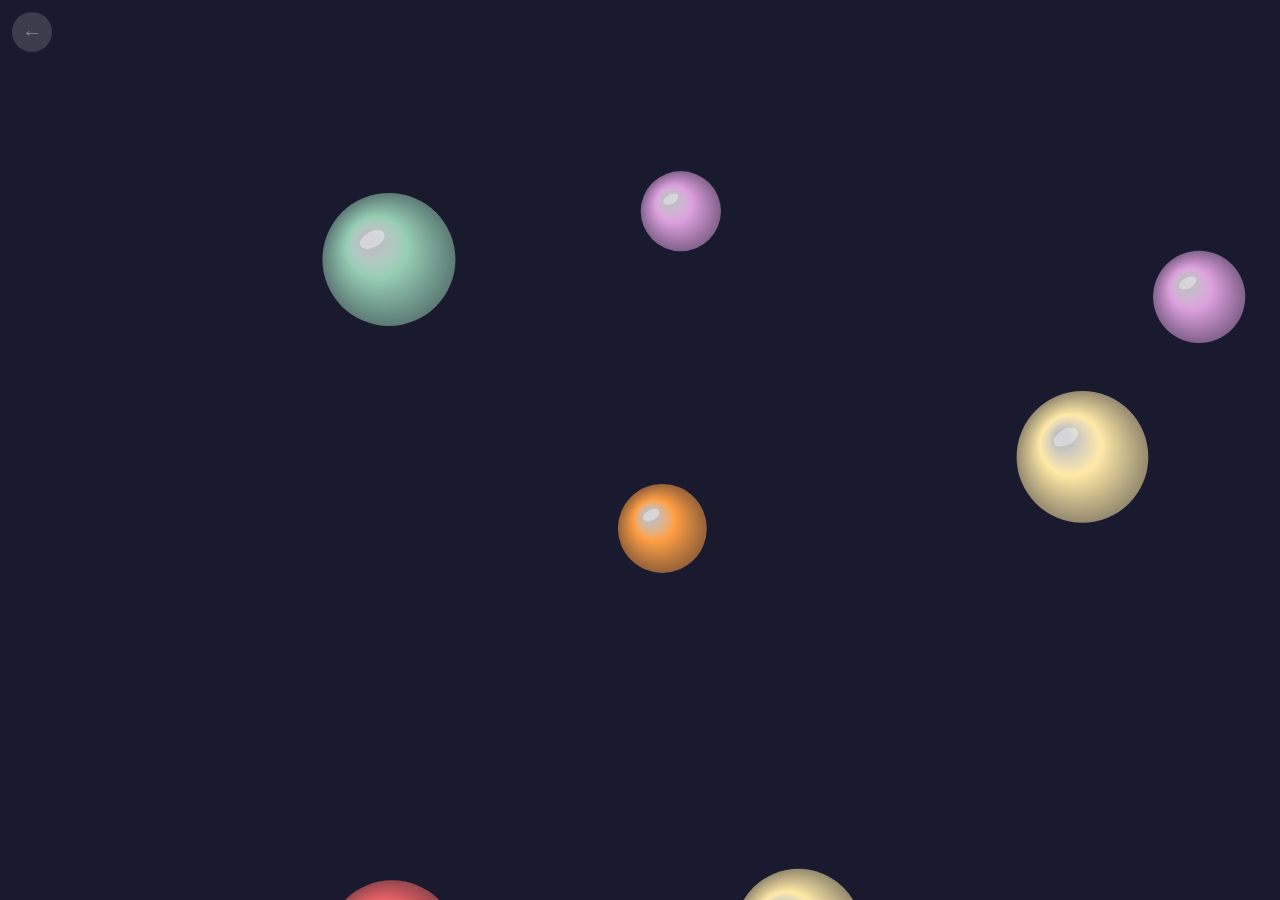
==== games/pop-bubbles/index.html @ a175ddec "Add all 3 games, PWA setup, Supabase tracking, and assets - Game Hub with fullscreen start button + " ====
<!DOCTYPE html>
<html lang="en">
<head>
  <meta charset="UTF-8">
  <meta name="viewport" content="width=device-width, initial-scale=1.0, maximum-scale=1.0, user-scalable=no, viewport-fit=cover">
  <meta name="theme-color" content="#4ECDC4">
  <title>Pop Bubbles — Julia Games</title>
  <link rel="manifest" href="../../manifest.json">
  <link rel="stylesheet" href="../../css/main.css">
</head>
<body>
  <button class="back-btn" id="back-btn">&#8592;</button>
  <canvas id="game"></canvas>

  <script src="../../js/utils.js"></script>
  <script src="../../js/audio.js"></script>
  <script src="../../js/touch.js"></script>
  <script src="../../js/tracker.js"></script>
  <script src="../../js/app.js"></script>
  <script src="./game.js"></script>
</body>
</html>
---- css/main.css ----
* {
  margin: 0;
  padding: 0;
  box-sizing: border-box;
}

html, body {
  width: 100%;
  height: 100%;
  overflow: hidden;
  background: #1a1a2e;
  color: #fff;
  font-family: -apple-system, BlinkMacSystemFont, 'Segoe UI', system-ui, sans-serif;
  -webkit-user-select: none;
  user-select: none;
  -webkit-touch-callout: none;
  touch-action: none;
}

body {
  padding: env(safe-area-inset-top) env(safe-area-inset-right)
           env(safe-area-inset-bottom) env(safe-area-inset-left);
}

canvas {
  display: block;
  width: 100vw;
  height: 100vh;
  touch-action: none;
}

/* Game Hub */
.hub {
  display: flex;
  flex-direction: column;
  align-items: center;
  justify-content: center;
  height: 100vh;
  padding: 24px;
}

.hub-title {
  font-size: 2.5rem;
  font-weight: 800;
  margin-bottom: 32px;
  text-align: center;
  background: linear-gradient(135deg, #FF6B6B, #4ECDC4, #45B7D1, #FFEAA7);
  -webkit-background-clip: text;
  -webkit-text-fill-color: transparent;
  background-clip: text;
}

.game-grid {
  display: grid;
  grid-template-columns: repeat(3, 1fr);
  gap: 24px;
  max-width: 900px;
  width: 100%;
}

.game-card {
  aspect-ratio: 1;
  border: none;
  border-radius: 24px;
  cursor: pointer;
  display: flex;
  flex-direction: column;
  align-items: center;
  justify-content: center;
  padding: 20px;
  transition: transform 0.15s ease;
  -webkit-tap-highlight-color: transparent;
  min-height: 160px;
  text-decoration: none;
  color: #fff;
  font-family: inherit;
}

.game-card:active {
  transform: scale(0.93);
}

.game-card-emoji {
  font-size: 64px;
  margin-bottom: 12px;
  line-height: 1;
}

.game-card-title {
  font-size: 1.2rem;
  font-weight: 700;
  text-align: center;
}

.card-tap { background: linear-gradient(135deg, #e94560, #c23152); }
.card-bubbles { background: linear-gradient(135deg, #4ECDC4, #2eb5ad); }
.card-animals { background: linear-gradient(135deg, #45B7D1, #3a9db5); }

/* Parent-only back button */
.back-btn {
  position: fixed;
  top: 12px;
  left: 12px;
  width: 40px;
  height: 40px;
  border-radius: 50%;
  background: rgba(255, 255, 255, 0.15);
  border: none;
  color: rgba(255, 255, 255, 0.4);
  font-size: 20px;
  z-index: 100;
  cursor: pointer;
  -webkit-tap-highlight-color: transparent;
  display: flex;
  align-items: center;
  justify-content: center;
  touch-action: none;
}

/* Parent settings button */
.settings-btn {
  position: fixed;
  bottom: 12px;
  right: 12px;
  width: 36px;
  height: 36px;
  border-radius: 50%;
  background: rgba(255, 255, 255, 0.1);
  border: none;
  color: rgba(255, 255, 255, 0.3);
  font-size: 16px;
  z-index: 100;
  cursor: pointer;
  -webkit-tap-highlight-color: transparent;
}

/* Animal Sounds grid */
.animal-grid {
  display: grid;
  grid-template-columns: repeat(4, 1fr);
  gap: 16px;
  padding: 24px;
  max-width: 900px;
  margin: 0 auto;
  height: 100vh;
  align-content: center;
}

.animal-card {
  aspect-ratio: 1;
  border: none;
  border-radius: 20px;
  background: rgba(255, 255, 255, 0.1);
  cursor: pointer;
  display: flex;
  flex-direction: column;
  align-items: center;
  justify-content: center;
  padding: 12px;
  -webkit-tap-highlight-color: transparent;
  transition: background-color 0.3s;
  touch-action: none;
}

.animal-card:active {
  background: rgba(255, 255, 255, 0.2);
}

.animal-card.playing {
  animation: wobble 0.5s ease-in-out;
}

.animal-emoji {
  font-size: 56px;
  line-height: 1;
  margin-bottom: 8px;
}

.animal-name {
  font-size: 0.9rem;
  font-weight: 600;
  opacity: 0.8;
}

@keyframes wobble {
  0%   { transform: scale(1) rotate(0deg); }
  25%  { transform: scale(1.15) rotate(-5deg); }
  50%  { transform: scale(1.15) rotate(5deg); }
  75%  { transform: scale(1.08) rotate(-3deg); }
  100% { transform: scale(1) rotate(0deg); }
}
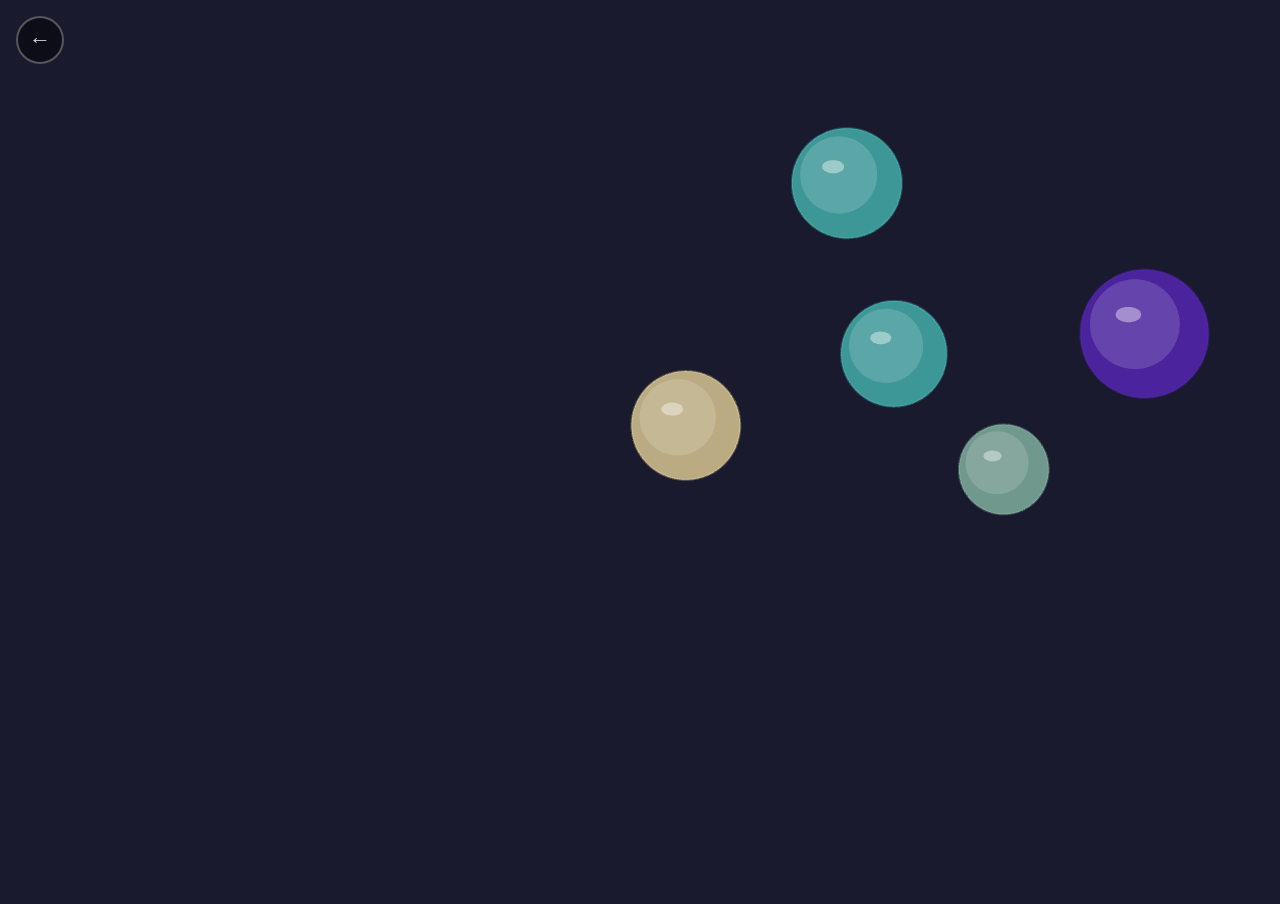
==== commit 42d8a7bd: "Rewrite with Phaser 3, keep only Pop Bubbles game Clean rewrite of the entire project: - Migrate to " ====
--- a/games/pop-bubbles/index.html
+++ b/games/pop-bubbles/index.html
@@ -10,13 +10,11 @@
 </head>
 <body>
   <button class="back-btn" id="back-btn">&#8592;</button>
-  <canvas id="game"></canvas>
-
+  <script src="../../js/phaser.min.js"></script>
   <script src="../../js/utils.js"></script>
   <script src="../../js/audio.js"></script>
-  <script src="../../js/touch.js"></script>
   <script src="../../js/tracker.js"></script>
-  <script src="../../js/app.js"></script>
+  <script src="../../js/phaser-config.js"></script>
   <script src="./game.js"></script>
 </body>
 </html>
--- a/css/main.css
+++ b/css/main.css
@@ -1,12 +1,7 @@
-* {
-  margin: 0;
-  padding: 0;
-  box-sizing: border-box;
-}
+* { margin: 0; padding: 0; box-sizing: border-box; }
 
 html, body {
-  width: 100%;
-  height: 100%;
+  width: 100%; height: 100%;
   overflow: hidden;
   background: #1a1a2e;
   color: #fff;
@@ -17,175 +12,125 @@
   touch-action: none;
 }
 
-body {
-  padding: env(safe-area-inset-top) env(safe-area-inset-right)
-           env(safe-area-inset-bottom) env(safe-area-inset-left);
-}
-
-canvas {
-  display: block;
-  width: 100vw;
-  height: 100vh;
-  touch-action: none;
-}
-
-/* Game Hub */
-.hub {
+/* Screens */
+.screen {
   display: flex;
   flex-direction: column;
   align-items: center;
   justify-content: center;
   height: 100vh;
   padding: 24px;
+  text-align: center;
 }
 
-.hub-title {
-  font-size: 2.5rem;
+/* Start screen */
+.start-logo {
+  font-size: 80px;
+  margin-bottom: 16px;
+  animation: float 3s ease-in-out infinite;
+}
+.start-title {
+  font-size: 3rem;
   font-weight: 800;
-  margin-bottom: 32px;
-  text-align: center;
+  margin-bottom: 8px;
   background: linear-gradient(135deg, #FF6B6B, #4ECDC4, #45B7D1, #FFEAA7);
   -webkit-background-clip: text;
   -webkit-text-fill-color: transparent;
   background-clip: text;
 }
+.start-subtitle {
+  font-size: 1.1rem;
+  opacity: 0.6;
+  margin-bottom: 48px;
+}
+.btn-play {
+  background: linear-gradient(135deg, #e94560, #FF6B6B);
+  border: none;
+  color: #fff;
+  font-size: 1.5rem;
+  font-weight: 700;
+  padding: 20px 60px;
+  border-radius: 50px;
+  cursor: pointer;
+  -webkit-tap-highlight-color: transparent;
+  font-family: inherit;
+  box-shadow: 0 8px 32px rgba(233, 69, 96, 0.4);
+  animation: pulse 2s ease-in-out infinite;
+}
+.btn-play:active { transform: scale(0.95); }
 
+/* Hub */
+.hub-title {
+  font-size: 2.5rem;
+  font-weight: 800;
+  margin-bottom: 40px;
+  background: linear-gradient(135deg, #FF6B6B, #4ECDC4, #45B7D1, #FFEAA7);
+  -webkit-background-clip: text;
+  -webkit-text-fill-color: transparent;
+  background-clip: text;
+}
 .game-grid {
-  display: grid;
-  grid-template-columns: repeat(3, 1fr);
+  display: flex;
   gap: 24px;
-  max-width: 900px;
-  width: 100%;
+  justify-content: center;
 }
-
 .game-card {
+  width: 200px;
   aspect-ratio: 1;
   border: none;
   border-radius: 24px;
+  background: linear-gradient(135deg, #4ECDC4, #2eb5ad);
   cursor: pointer;
   display: flex;
   flex-direction: column;
   align-items: center;
   justify-content: center;
   padding: 20px;
-  transition: transform 0.15s ease;
-  -webkit-tap-highlight-color: transparent;
-  min-height: 160px;
-  text-decoration: none;
   color: #fff;
   font-family: inherit;
+  -webkit-tap-highlight-color: transparent;
+  transition: transform 0.15s ease;
+}
+.game-card:active { transform: scale(0.93); }
+.game-card-emoji { font-size: 64px; margin-bottom: 12px; line-height: 1; }
+.game-card-title { font-size: 1.2rem; font-weight: 700; }
+
+/* Game iframe */
+#game-frame {
+  position: fixed;
+  top: 0; left: 0;
+  width: 100%; height: 100%;
+  border: none;
+  z-index: 9999;
+  display: none;
 }
 
-.game-card:active {
-  transform: scale(0.93);
-}
-
-.game-card-emoji {
-  font-size: 64px;
-  margin-bottom: 12px;
-  line-height: 1;
-}
-
-.game-card-title {
-  font-size: 1.2rem;
-  font-weight: 700;
-  text-align: center;
-}
-
-.card-tap { background: linear-gradient(135deg, #e94560, #c23152); }
-.card-bubbles { background: linear-gradient(135deg, #4ECDC4, #2eb5ad); }
-.card-animals { background: linear-gradient(135deg, #45B7D1, #3a9db5); }
-
-/* Parent-only back button */
+/* Back button (inside game pages) */
 .back-btn {
   position: fixed;
-  top: 12px;
-  left: 12px;
-  width: 40px;
-  height: 40px;
+  top: 16px; left: 16px;
+  width: 48px; height: 48px;
   border-radius: 50%;
-  background: rgba(255, 255, 255, 0.15);
-  border: none;
-  color: rgba(255, 255, 255, 0.4);
-  font-size: 20px;
-  z-index: 100;
+  background: rgba(0, 0, 0, 0.5);
+  border: 2px solid rgba(255, 255, 255, 0.3);
+  color: rgba(255, 255, 255, 0.8);
+  font-size: 22px;
+  z-index: 10000;
   cursor: pointer;
   -webkit-tap-highlight-color: transparent;
   display: flex;
   align-items: center;
   justify-content: center;
   touch-action: none;
+  pointer-events: auto;
 }
 
-/* Parent settings button */
-.settings-btn {
-  position: fixed;
-  bottom: 12px;
-  right: 12px;
-  width: 36px;
-  height: 36px;
-  border-radius: 50%;
-  background: rgba(255, 255, 255, 0.1);
-  border: none;
-  color: rgba(255, 255, 255, 0.3);
-  font-size: 16px;
-  z-index: 100;
-  cursor: pointer;
-  -webkit-tap-highlight-color: transparent;
+/* Animations */
+@keyframes float {
+  0%, 100% { transform: translateY(0); }
+  50% { transform: translateY(-12px); }
 }
-
-/* Animal Sounds grid */
-.animal-grid {
-  display: grid;
-  grid-template-columns: repeat(4, 1fr);
-  gap: 16px;
-  padding: 24px;
-  max-width: 900px;
-  margin: 0 auto;
-  height: 100vh;
-  align-content: center;
+@keyframes pulse {
+  0%, 100% { box-shadow: 0 8px 32px rgba(233, 69, 96, 0.4); }
+  50% { box-shadow: 0 8px 48px rgba(233, 69, 96, 0.6); }
 }
-
-.animal-card {
-  aspect-ratio: 1;
-  border: none;
-  border-radius: 20px;
-  background: rgba(255, 255, 255, 0.1);
-  cursor: pointer;
-  display: flex;
-  flex-direction: column;
-  align-items: center;
-  justify-content: center;
-  padding: 12px;
-  -webkit-tap-highlight-color: transparent;
-  transition: background-color 0.3s;
-  touch-action: none;
-}
-
-.animal-card:active {
-  background: rgba(255, 255, 255, 0.2);
-}
-
-.animal-card.playing {
-  animation: wobble 0.5s ease-in-out;
-}
-
-.animal-emoji {
-  font-size: 56px;
-  line-height: 1;
-  margin-bottom: 8px;
-}
-
-.animal-name {
-  font-size: 0.9rem;
-  font-weight: 600;
-  opacity: 0.8;
-}
-
-@keyframes wobble {
-  0%   { transform: scale(1) rotate(0deg); }
-  25%  { transform: scale(1.15) rotate(-5deg); }
-  50%  { transform: scale(1.15) rotate(5deg); }
-  75%  { transform: scale(1.08) rotate(-3deg); }
-  100% { transform: scale(1) rotate(0deg); }
-}
